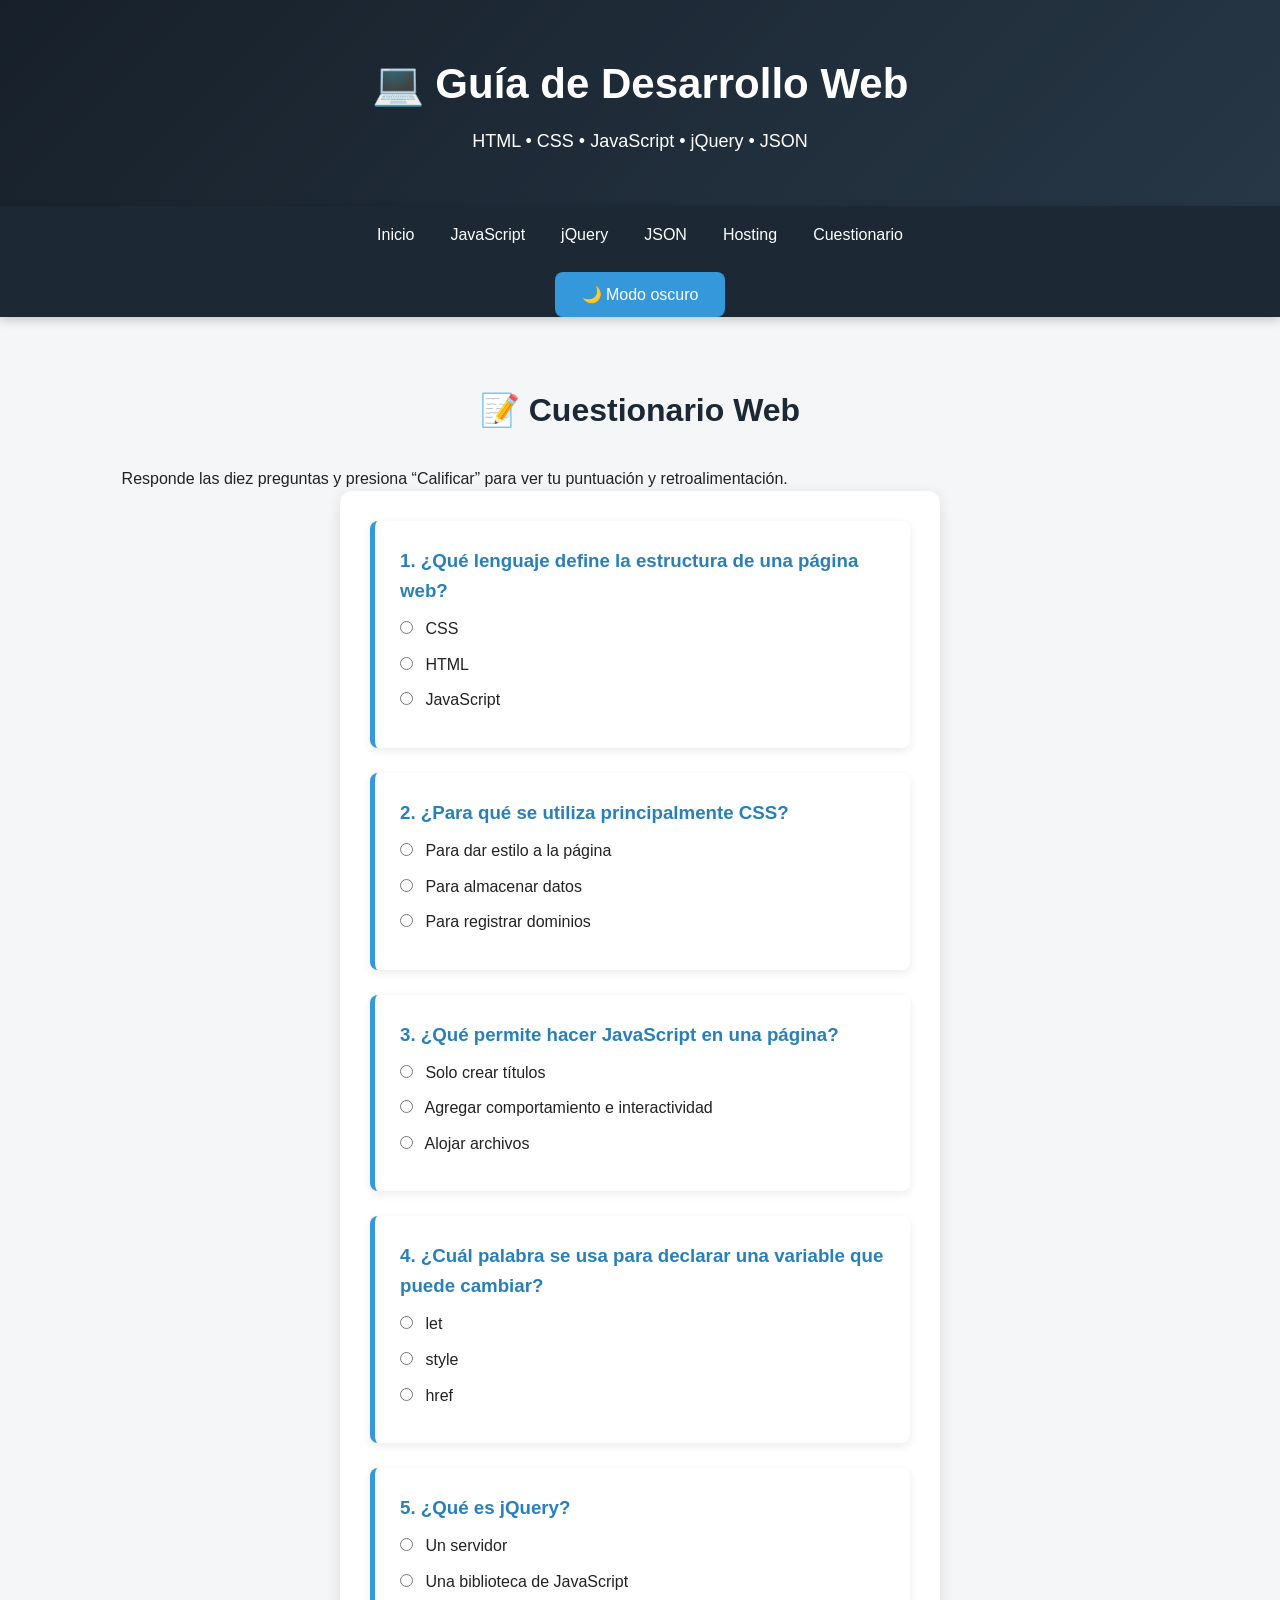
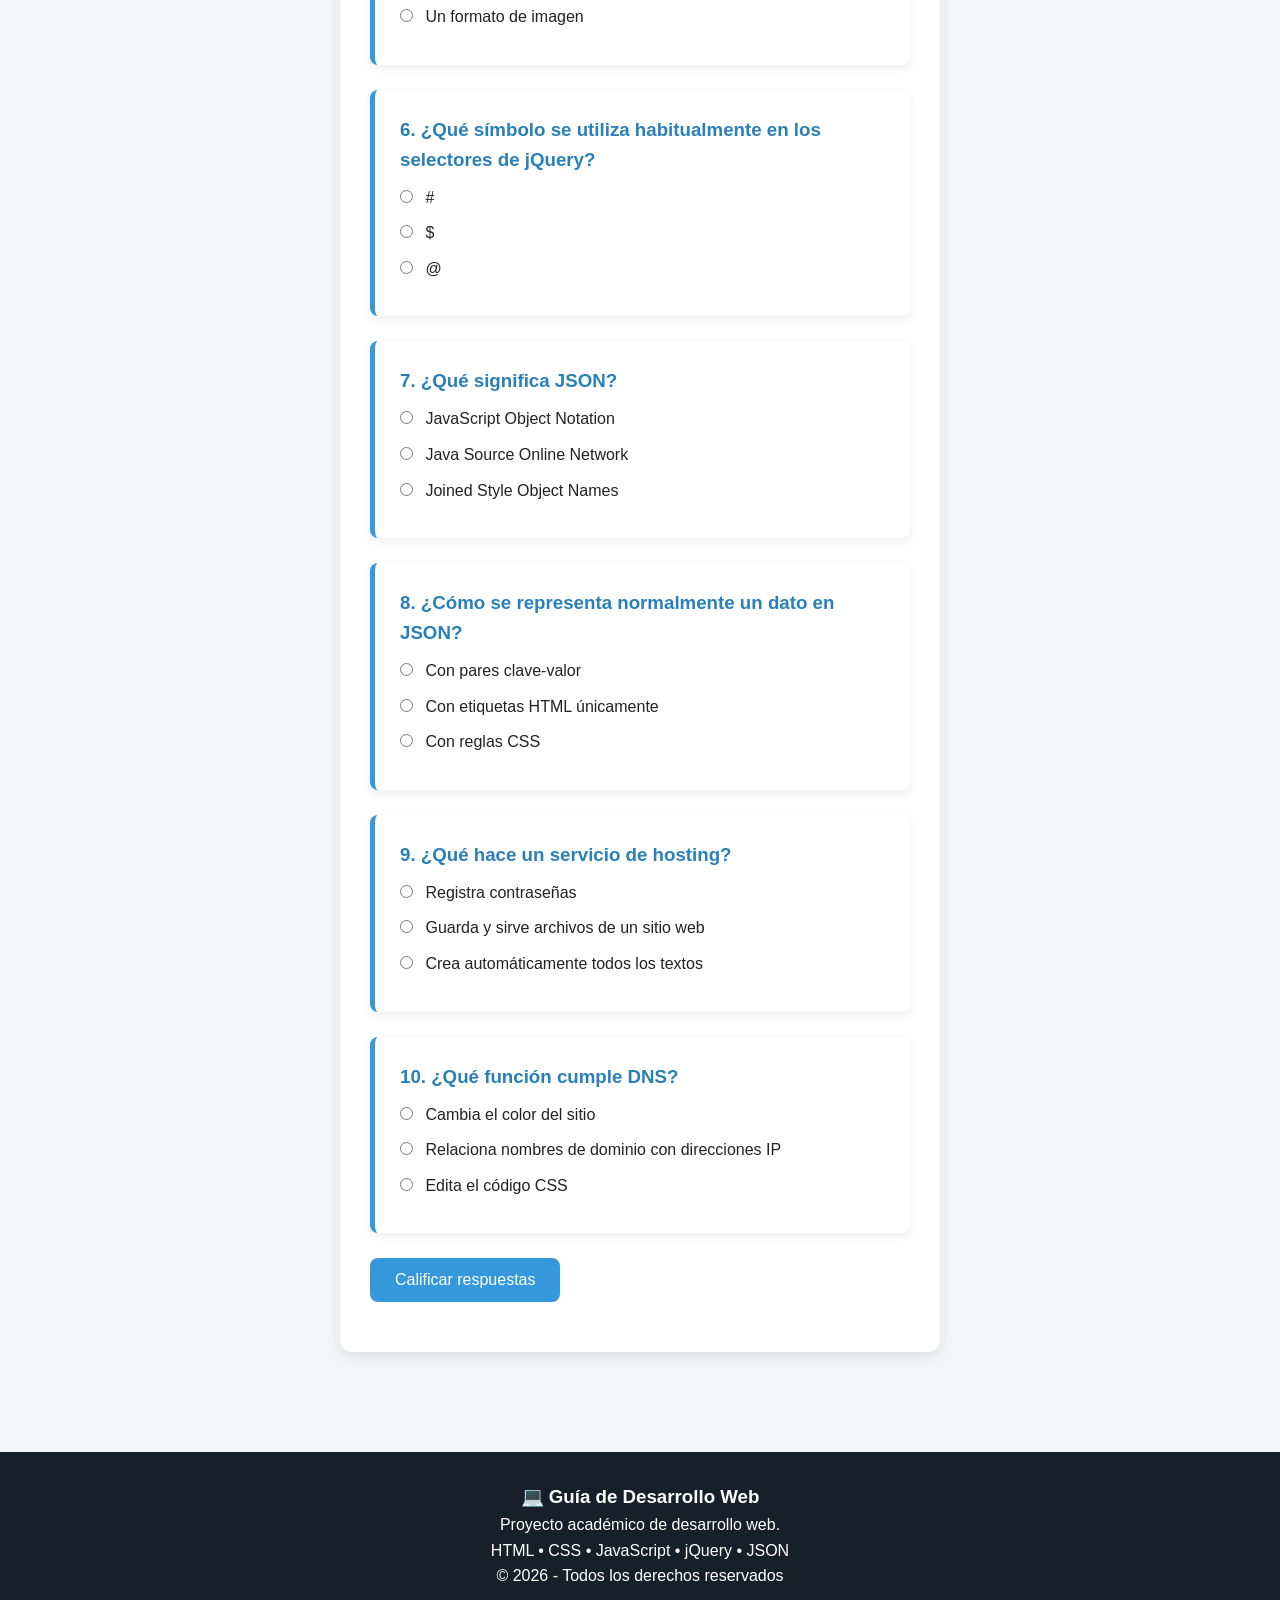
==== cuestionario.html @ acb98f88 "first commit" ====
<!DOCTYPE html>
<html lang="es">
<head>
<meta charset="UTF-8">
<meta name="viewport" content="width=device-width, initial-scale=1.0">
<title>Cuestionario Web | Guía de Desarrollo Web</title>
<link rel="stylesheet" href="estilos.css">
<script src="https://code.jquery.com/jquery-3.7.1.min.js"></script>
<script src="script.js" defer></script>
</head>
<body>
<header><h1>💻 Guía de Desarrollo Web</h1><p>HTML • CSS • JavaScript • jQuery • JSON</p></header>
<nav><ul><li><a href="index.html" >Inicio</a></li><li><a href="javascript.html" >JavaScript</a></li><li><a href="jquery.html" >jQuery</a></li><li><a href="json.html" >JSON</a></li><li><a href="hosting.html" >Hosting</a></li><li><a href="cuestionario.html" class="activo">Cuestionario</a></li></ul><button class="boton tema-boton" id="botonTema" type="button" aria-pressed="false">🌙 Modo oscuro</button></nav>
<main class="contenedor">
<section><div class="contenedor"><h2>📝 Cuestionario Web</h2><p>Responde las diez preguntas y presiona “Calificar” para ver tu puntuación y retroalimentación.</p><form id="quizForm">
<div class="info pregunta" data-respuesta="1"><h3>1. ¿Qué lenguaje define la estructura de una página web?</h3><label><input type="radio" name="pregunta1" value="0" required> CSS</label><label><input type="radio" name="pregunta1" value="1" required> HTML</label><label><input type="radio" name="pregunta1" value="2" required> JavaScript</label><p class="resultado" aria-live="polite"></p></div><div class="info pregunta" data-respuesta="0"><h3>2. ¿Para qué se utiliza principalmente CSS?</h3><label><input type="radio" name="pregunta2" value="0" required> Para dar estilo a la página</label><label><input type="radio" name="pregunta2" value="1" required> Para almacenar datos</label><label><input type="radio" name="pregunta2" value="2" required> Para registrar dominios</label><p class="resultado" aria-live="polite"></p></div><div class="info pregunta" data-respuesta="1"><h3>3. ¿Qué permite hacer JavaScript en una página?</h3><label><input type="radio" name="pregunta3" value="0" required> Solo crear títulos</label><label><input type="radio" name="pregunta3" value="1" required> Agregar comportamiento e interactividad</label><label><input type="radio" name="pregunta3" value="2" required> Alojar archivos</label><p class="resultado" aria-live="polite"></p></div><div class="info pregunta" data-respuesta="0"><h3>4. ¿Cuál palabra se usa para declarar una variable que puede cambiar?</h3><label><input type="radio" name="pregunta4" value="0" required> let</label><label><input type="radio" name="pregunta4" value="1" required> style</label><label><input type="radio" name="pregunta4" value="2" required> href</label><p class="resultado" aria-live="polite"></p></div><div class="info pregunta" data-respuesta="1"><h3>5. ¿Qué es jQuery?</h3><label><input type="radio" name="pregunta5" value="0" required> Un servidor</label><label><input type="radio" name="pregunta5" value="1" required> Una biblioteca de JavaScript</label><label><input type="radio" name="pregunta5" value="2" required> Un formato de imagen</label><p class="resultado" aria-live="polite"></p></div><div class="info pregunta" data-respuesta="1"><h3>6. ¿Qué símbolo se utiliza habitualmente en los selectores de jQuery?</h3><label><input type="radio" name="pregunta6" value="0" required> #</label><label><input type="radio" name="pregunta6" value="1" required> $</label><label><input type="radio" name="pregunta6" value="2" required> @</label><p class="resultado" aria-live="polite"></p></div><div class="info pregunta" data-respuesta="0"><h3>7. ¿Qué significa JSON?</h3><label><input type="radio" name="pregunta7" value="0" required> JavaScript Object Notation</label><label><input type="radio" name="pregunta7" value="1" required> Java Source Online Network</label><label><input type="radio" name="pregunta7" value="2" required> Joined Style Object Names</label><p class="resultado" aria-live="polite"></p></div><div class="info pregunta" data-respuesta="0"><h3>8. ¿Cómo se representa normalmente un dato en JSON?</h3><label><input type="radio" name="pregunta8" value="0" required> Con pares clave-valor</label><label><input type="radio" name="pregunta8" value="1" required> Con etiquetas HTML únicamente</label><label><input type="radio" name="pregunta8" value="2" required> Con reglas CSS</label><p class="resultado" aria-live="polite"></p></div><div class="info pregunta" data-respuesta="1"><h3>9. ¿Qué hace un servicio de hosting?</h3><label><input type="radio" name="pregunta9" value="0" required> Registra contraseñas</label><label><input type="radio" name="pregunta9" value="1" required> Guarda y sirve archivos de un sitio web</label><label><input type="radio" name="pregunta9" value="2" required> Crea automáticamente todos los textos</label><p class="resultado" aria-live="polite"></p></div><div class="info pregunta" data-respuesta="1"><h3>10. ¿Qué función cumple DNS?</h3><label><input type="radio" name="pregunta10" value="0" required> Cambia el color del sitio</label><label><input type="radio" name="pregunta10" value="1" required> Relaciona nombres de dominio con direcciones IP</label><label><input type="radio" name="pregunta10" value="2" required> Edita el código CSS</label><p class="resultado" aria-live="polite"></p></div><button class="boton" type="submit">Calificar respuestas</button><h3 id="resultadoFinal" aria-live="polite"></h3></form></div></section>
</main>
<footer><h3>💻 Guía de Desarrollo Web</h3><p>Proyecto académico de desarrollo web.</p><p>HTML • CSS • JavaScript • jQuery • JSON</p><p>© 2026 - Todos los derechos reservados</p></footer>
</body></html>
---- estilos.css ----
* {
            margin: 0;
            padding: 0;
            box-sizing: border-box;
            scroll-behavior: smooth;
        }

        body {
            font-family: Arial, Helvetica, sans-serif;
            background-color: #f4f6f8;
            color: #222;
            line-height: 1.6;
        }

        /* =========================
           ENCABEZADO
        ========================== */

        header {
            background: linear-gradient(135deg, #17202a, #273746);
            color: white;
            text-align: center;
            padding: 50px 20px;
        }

        header h1 {
            font-size: 42px;
            margin-bottom: 10px;
        }

        header p {
            font-size: 18px;
        }

        /* =========================
           MENÚ
        ========================== */

        nav {
            background-color: #1c2833;
            position: sticky;
            top: 0;
            z-index: 1000;
            box-shadow: 0 3px 10px rgba(0,0,0,0.2);
        }

        nav ul {
            list-style: none;
            display: flex;
            justify-content: center;
            flex-wrap: wrap;
        }

        nav ul li a {
            display: block;
            color: white;
            text-decoration: none;
            padding: 16px 18px;
            transition: 0.3s;
        }

        nav ul li a:hover {
            background-color: #3498db;
        }

        /* =========================
           CONTENEDOR
        ========================== */

        .contenedor {
            width: 90%;
            max-width: 1200px;
            margin: auto;
        }

        section {
            padding: 60px 0;
        }

        section h2 {
            text-align: center;
            font-size: 32px;
            margin-bottom: 30px;
            color: #1c2833;
        }

        /* =========================
           INICIO
        ========================== */

        .inicio {
            min-height: 500px;
            display: flex;
            align-items: center;
            justify-content: center;
            text-align: center;
        }

        .inicio-contenido {
            max-width: 800px;
        }

        .inicio-contenido h2 {
            font-size: 40px;
            margin-bottom: 20px;
        }

        .inicio-contenido p {
            font-size: 19px;
            margin-bottom: 25px;
        }

        .boton {
            display: inline-block;
            background-color: #3498db;
            color: white;
            padding: 13px 25px;
            border-radius: 8px;
            text-decoration: none;
            border: none;
            cursor: pointer;
            font-size: 16px;
            transition: 0.3s;
        }

        .boton:hover {
            background-color: #217dbb;
            transform: translateY(-2px);
        }

        /* =========================
           TARJETAS
        ========================== */

        .tarjetas {
            display: grid;
            grid-template-columns: repeat(auto-fit, minmax(250px, 1fr));
            gap: 25px;
        }

        .tarjeta {
            background-color: white;
            padding: 25px;
            border-radius: 12px;
            box-shadow: 0 4px 15px rgba(0,0,0,0.1);
            transition: 0.3s;
        }

        .tarjeta:hover {
            transform: translateY(-5px);
        }

        .tarjeta h3 {
            color: #2980b9;
            margin-bottom: 12px;
        }

        /* =========================
           OBJETIVOS
        ========================== */

        .objetivos {
            background-color: #eaf2f8;
        }

        .objetivos ul {
            max-width: 800px;
            margin: auto;
            padding-left: 25px;
        }

        .objetivos li {
            margin-bottom: 10px;
        }

        /* =========================
           BLOQUES DE CÓDIGO
        ========================== */

        pre {
            background-color: #17202a;
            color: #ecf0f1;
            padding: 20px;
            border-radius: 10px;
            overflow-x: auto;
            margin-top: 20px;
            margin-bottom: 20px;
        }

        code {
            font-family: Consolas, monospace;
        }

        /* =========================
           TABLAS
        ========================== */

        .tabla-contenedor {
            overflow-x: auto;
        }

        table {
            width: 100%;
            border-collapse: collapse;
            background-color: white;
            margin-top: 20px;
        }

        th {
            background-color: #2980b9;
            color: white;
            padding: 15px;
        }

        td {
            padding: 15px;
            border: 1px solid #ddd;
        }

        tr:nth-child(even) {
            background-color: #f2f2f2;
        }

        /* =========================
           CAJAS DE INFORMACIÓN
        ========================== */

        .info {
            background-color: white;
            padding: 25px;
            margin-bottom: 25px;
            border-left: 5px solid #3498db;
            border-radius: 8px;
            box-shadow: 0 3px 10px rgba(0,0,0,0.08);
        }

        .info h3 {
            margin-bottom: 10px;
            color: #2980b9;
        }

        /* =========================
           DEMOSTRACIÓN JAVASCRIPT
        ========================== */

        .demo {
            text-align: center;
            background-color: #d6eaf8;
            padding: 30px;
            border-radius: 12px;
        }

        #mensaje {
            font-size: 22px;
            font-weight: bold;
            margin: 20px;
        }

        /* =========================
           FORMULARIO
        ========================== */

        form {
            max-width: 600px;
            margin: auto;
            background-color: white;
            padding: 30px;
            border-radius: 12px;
            box-shadow: 0 4px 15px rgba(0,0,0,0.1);
        }

        label {
            display: block;
            margin-top: 15px;
            margin-bottom: 5px;
            font-weight: bold;
        }

        input,
        textarea,
        select {
            width: 100%;
            padding: 12px;
            border: 1px solid #ccc;
            border-radius: 6px;
            font-size: 15px;
        }

        textarea {
            height: 120px;
            resize: vertical;
        }

        /* =========================
           GITHUB Y VERCEL
        ========================== */

        .enlaces {
            display: grid;
            grid-template-columns: repeat(auto-fit, minmax(280px, 1fr));
            gap: 25px;
        }

        .enlace {
            background-color: white;
            padding: 30px;
            text-align: center;
            border-radius: 12px;
            box-shadow: 0 4px 15px rgba(0,0,0,0.1);
        }

        .enlace a {
            color: #2980b9;
            word-break: break-word;
        }

        /* =========================
           FOOTER
        ========================== */

        footer {
            background-color: #17202a;
            color: white;
            text-align: center;
            padding: 30px 20px;
            margin-top: 40px;
        }

        /* =========================
           RESPONSIVE
        ========================== */

        @media (max-width: 768px) {

            header h1 {
                font-size: 30px;
            }

            nav ul {
                flex-direction: column;
            }

            nav ul li a {
                text-align: center;
            }

            .inicio-contenido h2 {
                font-size: 30px;
            }

            section {
                padding: 40px 0;
            }
        }

/* BOTÓN DE MODO CLARO / OSCURO */
.tema-boton {
    display: block;
    margin: 8px auto;
    min-width: 170px;
}
body, .tarjeta, .info, form, .enlace, table, .objetivos, .demo {
    transition: background-color .25s ease, color .25s ease;
}
body.modo-oscuro {
    background-color: #111827;
    color: #e5e7eb;
}
body.modo-oscuro section h2 { color: #f3f4f6; }
body.modo-oscuro .tarjeta,
body.modo-oscuro .info,
body.modo-oscuro form,
body.modo-oscuro .enlace,
body.modo-oscuro table {
    background-color: #1f2937;
    color: #e5e7eb;
}
body.modo-oscuro .objetivos { background-color: #172334; }
body.modo-oscuro .demo { background-color: #23364a; }
body.modo-oscuro td { border-color: #4b5563; }
body.modo-oscuro tr:nth-child(even) { background-color: #263244; }
body.modo-oscuro input,
body.modo-oscuro textarea,
body.modo-oscuro select {
    background-color: #111827;
    color: #f9fafb;
    border-color: #4b5563;
}
body.modo-oscuro .info h3,
body.modo-oscuro .tarjeta h3 { color: #60a5fa; }
@media (max-width: 768px) {
    .tema-boton { width: 90%; }
}

.pregunta label { display:block; margin:10px 0; font-weight:normal; }
.pregunta input[type="radio"] { width:auto; margin-right:8px; }
.resultado { margin-top:10px; font-weight:bold; }
.resultado.correcto { color:#16a34a; }
.resultado.incorrecto { color:#dc2626; }
#resultadoFinal { margin-top:20px; }
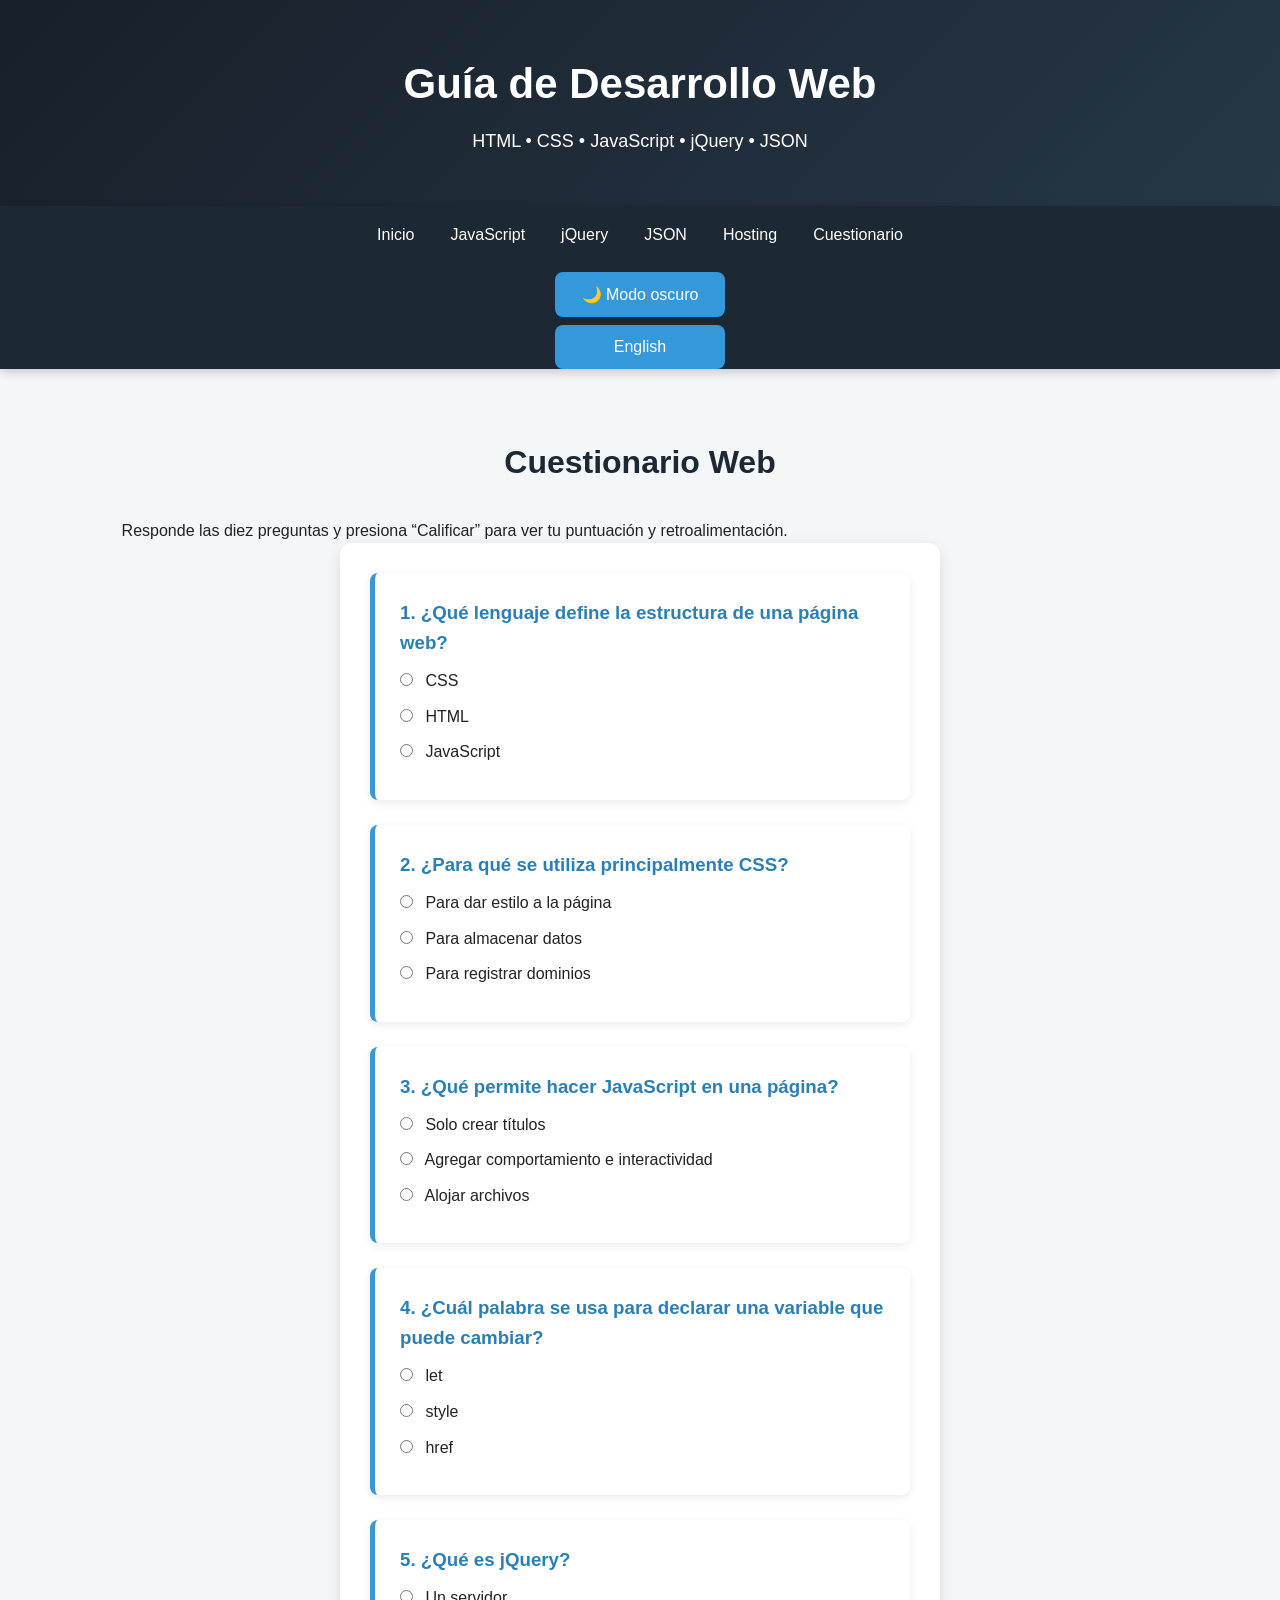
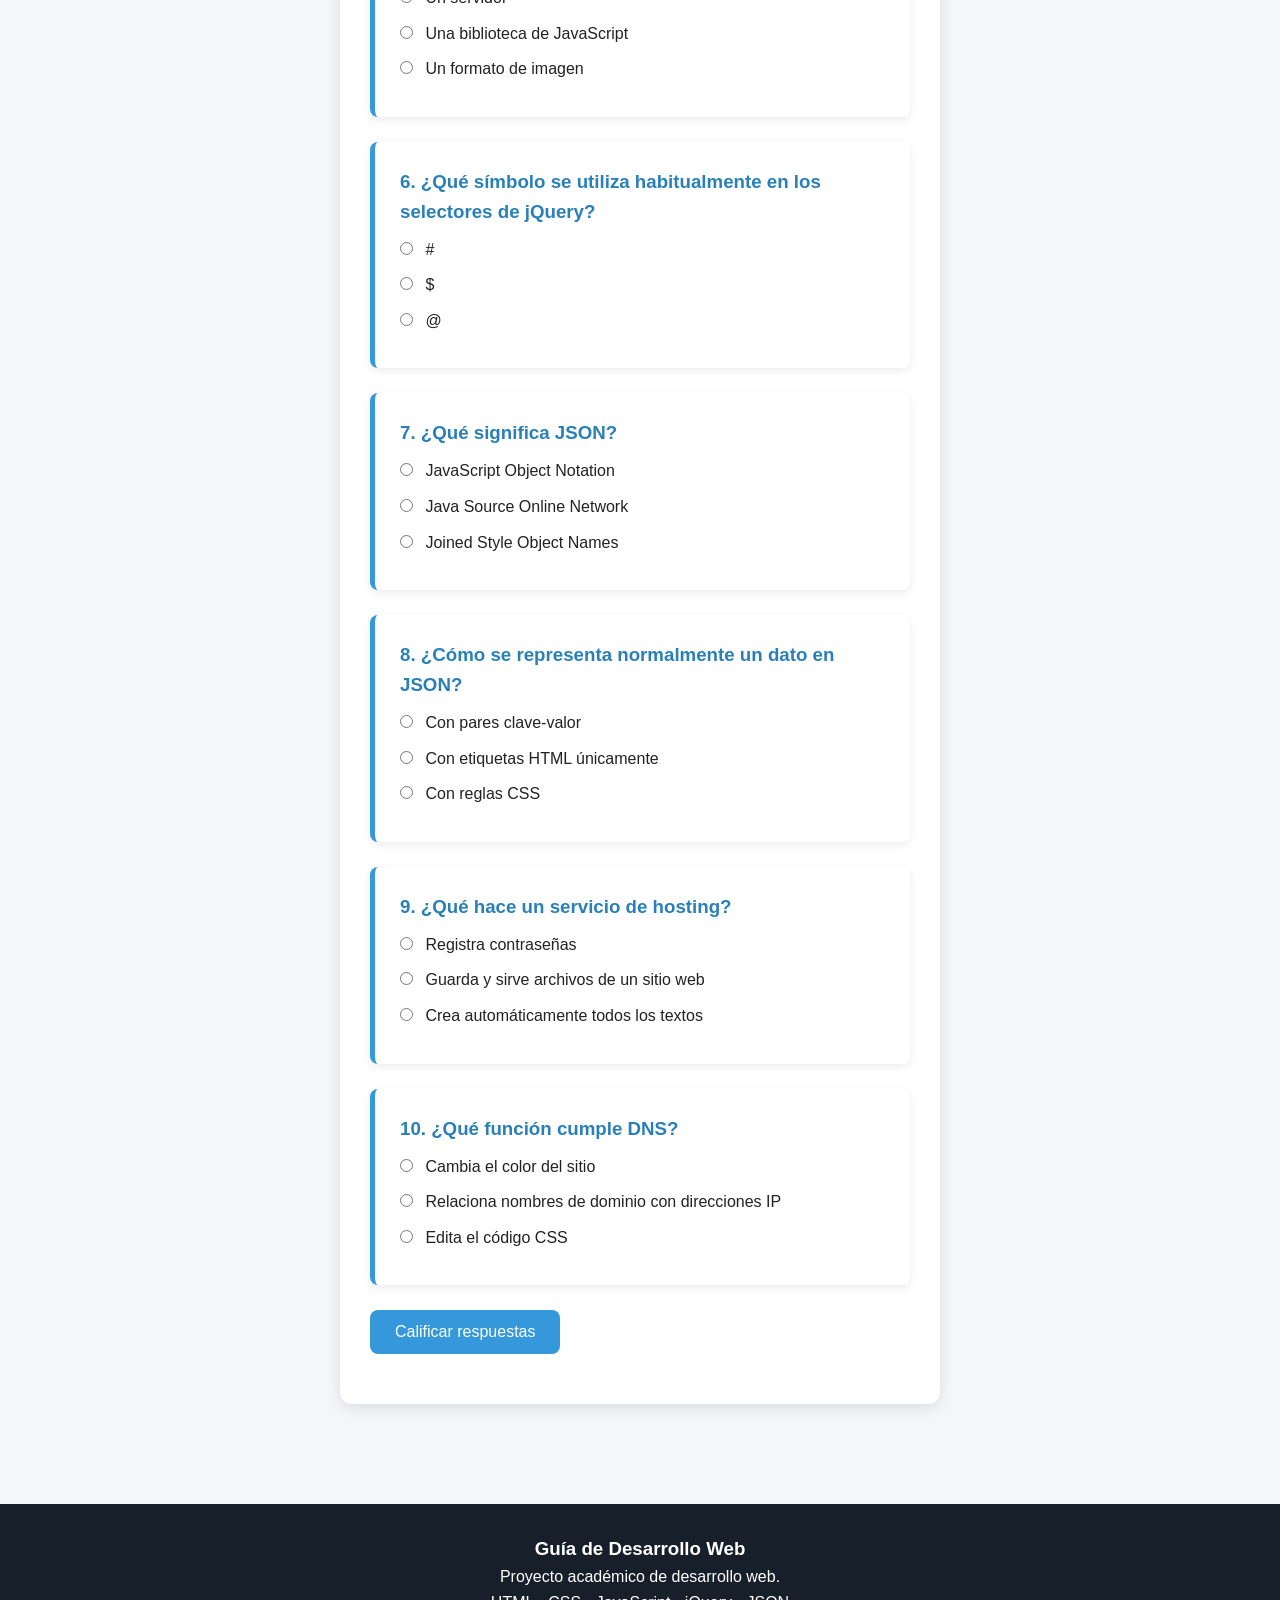
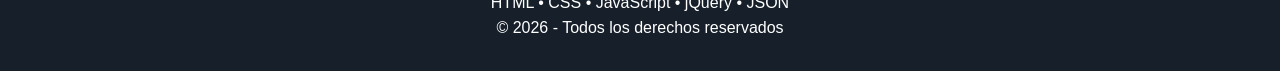
==== commit b53f786c: "traductor" ====
--- a/cuestionario.html
+++ b/cuestionario.html
@@ -9,11 +9,11 @@
 <script src="script.js" defer></script>
 </head>
 <body>
-<header><h1>💻 Guía de Desarrollo Web</h1><p>HTML • CSS • JavaScript • jQuery • JSON</p></header>
-<nav><ul><li><a href="index.html" >Inicio</a></li><li><a href="javascript.html" >JavaScript</a></li><li><a href="jquery.html" >jQuery</a></li><li><a href="json.html" >JSON</a></li><li><a href="hosting.html" >Hosting</a></li><li><a href="cuestionario.html" class="activo">Cuestionario</a></li></ul><button class="boton tema-boton" id="botonTema" type="button" aria-pressed="false">🌙 Modo oscuro</button></nav>
+<header><h1> Guía de Desarrollo Web</h1><p>HTML • CSS • JavaScript • jQuery • JSON</p></header>
+<nav><ul><li><a href="index.html" >Inicio</a></li><li><a href="javascript.html" >JavaScript</a></li><li><a href="jquery.html" >jQuery</a></li><li><a href="json.html" >JSON</a></li><li><a href="hosting.html" >Hosting</a></li><li><a href="cuestionario.html" class="activo">Cuestionario</a></li></ul><button class="boton tema-boton" id="botonTema" type="button" aria-pressed="false">🌙 Modo oscuro</button><button class="boton idioma-boton" id="botonIdioma" type="button">English</button></nav>
 <main class="contenedor">
-<section><div class="contenedor"><h2>📝 Cuestionario Web</h2><p>Responde las diez preguntas y presiona “Calificar” para ver tu puntuación y retroalimentación.</p><form id="quizForm">
+<section><div class="contenedor"><h2> Cuestionario Web</h2><p>Responde las diez preguntas y presiona “Calificar” para ver tu puntuación y retroalimentación.</p><form id="quizForm">
 <div class="info pregunta" data-respuesta="1"><h3>1. ¿Qué lenguaje define la estructura de una página web?</h3><label><input type="radio" name="pregunta1" value="0" required> CSS</label><label><input type="radio" name="pregunta1" value="1" required> HTML</label><label><input type="radio" name="pregunta1" value="2" required> JavaScript</label><p class="resultado" aria-live="polite"></p></div><div class="info pregunta" data-respuesta="0"><h3>2. ¿Para qué se utiliza principalmente CSS?</h3><label><input type="radio" name="pregunta2" value="0" required> Para dar estilo a la página</label><label><input type="radio" name="pregunta2" value="1" required> Para almacenar datos</label><label><input type="radio" name="pregunta2" value="2" required> Para registrar dominios</label><p class="resultado" aria-live="polite"></p></div><div class="info pregunta" data-respuesta="1"><h3>3. ¿Qué permite hacer JavaScript en una página?</h3><label><input type="radio" name="pregunta3" value="0" required> Solo crear títulos</label><label><input type="radio" name="pregunta3" value="1" required> Agregar comportamiento e interactividad</label><label><input type="radio" name="pregunta3" value="2" required> Alojar archivos</label><p class="resultado" aria-live="polite"></p></div><div class="info pregunta" data-respuesta="0"><h3>4. ¿Cuál palabra se usa para declarar una variable que puede cambiar?</h3><label><input type="radio" name="pregunta4" value="0" required> let</label><label><input type="radio" name="pregunta4" value="1" required> style</label><label><input type="radio" name="pregunta4" value="2" required> href</label><p class="resultado" aria-live="polite"></p></div><div class="info pregunta" data-respuesta="1"><h3>5. ¿Qué es jQuery?</h3><label><input type="radio" name="pregunta5" value="0" required> Un servidor</label><label><input type="radio" name="pregunta5" value="1" required> Una biblioteca de JavaScript</label><label><input type="radio" name="pregunta5" value="2" required> Un formato de imagen</label><p class="resultado" aria-live="polite"></p></div><div class="info pregunta" data-respuesta="1"><h3>6. ¿Qué símbolo se utiliza habitualmente en los selectores de jQuery?</h3><label><input type="radio" name="pregunta6" value="0" required> #</label><label><input type="radio" name="pregunta6" value="1" required> $</label><label><input type="radio" name="pregunta6" value="2" required> @</label><p class="resultado" aria-live="polite"></p></div><div class="info pregunta" data-respuesta="0"><h3>7. ¿Qué significa JSON?</h3><label><input type="radio" name="pregunta7" value="0" required> JavaScript Object Notation</label><label><input type="radio" name="pregunta7" value="1" required> Java Source Online Network</label><label><input type="radio" name="pregunta7" value="2" required> Joined Style Object Names</label><p class="resultado" aria-live="polite"></p></div><div class="info pregunta" data-respuesta="0"><h3>8. ¿Cómo se representa normalmente un dato en JSON?</h3><label><input type="radio" name="pregunta8" value="0" required> Con pares clave-valor</label><label><input type="radio" name="pregunta8" value="1" required> Con etiquetas HTML únicamente</label><label><input type="radio" name="pregunta8" value="2" required> Con reglas CSS</label><p class="resultado" aria-live="polite"></p></div><div class="info pregunta" data-respuesta="1"><h3>9. ¿Qué hace un servicio de hosting?</h3><label><input type="radio" name="pregunta9" value="0" required> Registra contraseñas</label><label><input type="radio" name="pregunta9" value="1" required> Guarda y sirve archivos de un sitio web</label><label><input type="radio" name="pregunta9" value="2" required> Crea automáticamente todos los textos</label><p class="resultado" aria-live="polite"></p></div><div class="info pregunta" data-respuesta="1"><h3>10. ¿Qué función cumple DNS?</h3><label><input type="radio" name="pregunta10" value="0" required> Cambia el color del sitio</label><label><input type="radio" name="pregunta10" value="1" required> Relaciona nombres de dominio con direcciones IP</label><label><input type="radio" name="pregunta10" value="2" required> Edita el código CSS</label><p class="resultado" aria-live="polite"></p></div><button class="boton" type="submit">Calificar respuestas</button><h3 id="resultadoFinal" aria-live="polite"></h3></form></div></section>
 </main>
-<footer><h3>💻 Guía de Desarrollo Web</h3><p>Proyecto académico de desarrollo web.</p><p>HTML • CSS • JavaScript • jQuery • JSON</p><p>© 2026 - Todos los derechos reservados</p></footer>
+<footer><h3> Guía de Desarrollo Web</h3><p>Proyecto académico de desarrollo web.</p><p>HTML • CSS • JavaScript • jQuery • JSON</p><p>© 2026 - Todos los derechos reservados</p></footer>
 </body></html>
--- a/estilos.css
+++ b/estilos.css
@@ -353,8 +353,9 @@
             }
         }
 
-/* BOTÓN DE MODO CLARO / OSCURO */
-.tema-boton {
+/* Botones de tema e idioma */
+.tema-boton,
+.idioma-boton {
     display: block;
     margin: 8px auto;
     min-width: 170px;
@@ -389,7 +390,8 @@
 body.modo-oscuro .info h3,
 body.modo-oscuro .tarjeta h3 { color: #60a5fa; }
 @media (max-width: 768px) {
-    .tema-boton { width: 90%; }
+    .tema-boton,
+    .idioma-boton { width: 90%; }
 }
 
 .pregunta label { display:block; margin:10px 0; font-weight:normal; }
